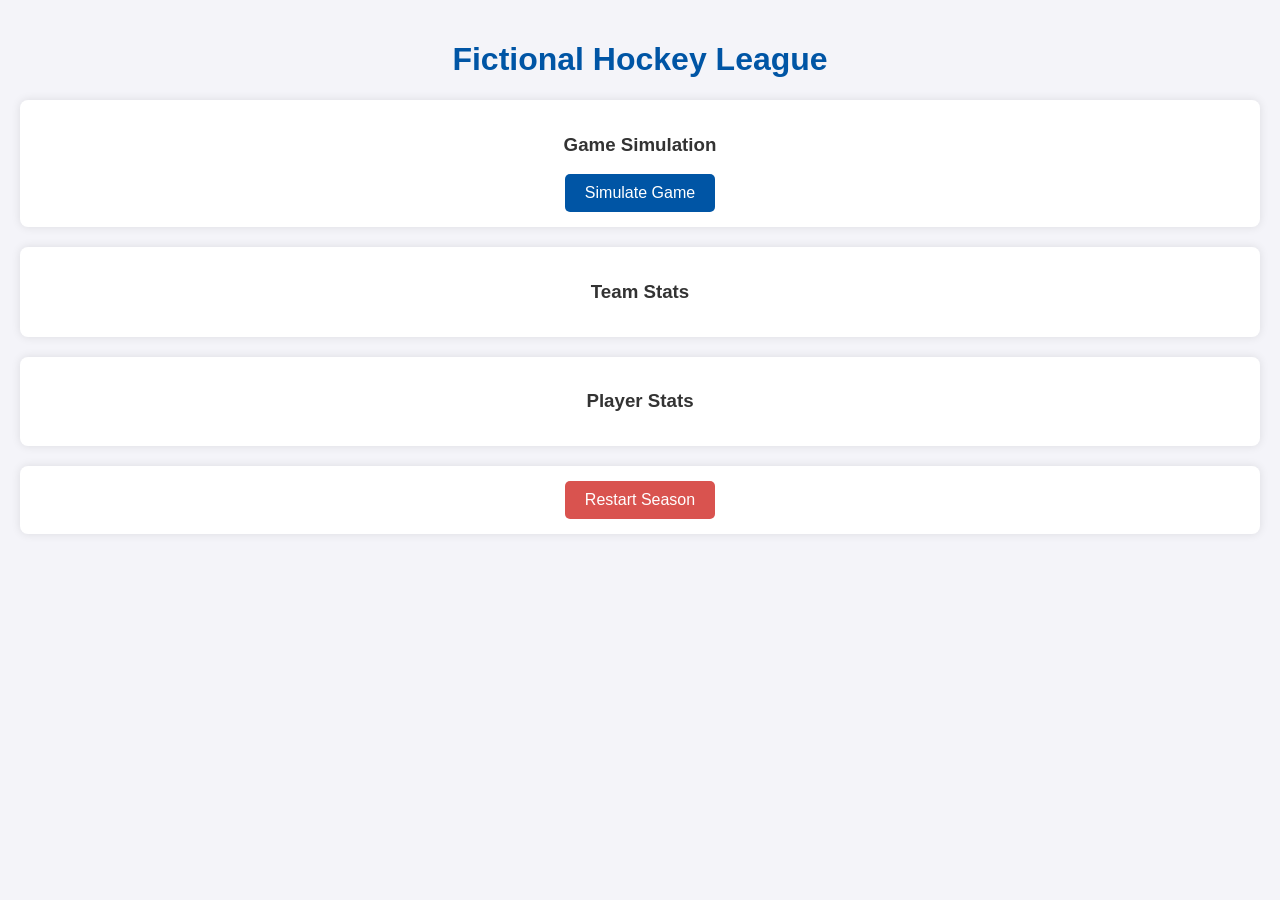
==== index.html @ 37226611 "Create index.html" ====
<!DOCTYPE html>
<html lang="en">
<head>
    <meta charset="UTF-8">
    <meta name="viewport" content="width=device-width, initial-scale=1.0">
    <title>Fictional Hockey League</title>
    <style>
        body {
            font-family: Arial, sans-serif;
            background-color: #f4f4f9;
            color: #333;
            text-align: center;
            margin: 0;
            padding: 20px;
        }

        h1 {
            color: #0055a5;
        }

        .section {
            margin-top: 20px;
            padding: 15px;
            background-color: #ffffff;
            border-radius: 8px;
            box-shadow: 0px 0px 10px rgba(0, 0, 0, 0.1);
            margin-bottom: 20px;
        }

        button {
            padding: 10px 20px;
            font-size: 16px;
            background-color: #0055a5;
            color: white;
            border: none;
            border-radius: 5px;
            cursor: pointer;
            transition: background-color 0.3s ease;
        }

        button:hover {
            background-color: #004080;
        }

        .reset-button {
            background-color: #d9534f;
        }

        .reset-button:hover {
            background-color: #c9302c;
        }

        .team, .player {
            margin-bottom: 10px;
        }
    </style>
</head>
<body>

    <h1>Fictional Hockey League</h1>

    <!-- Game Simulation Section -->
    <div class="section">
        <h3>Game Simulation</h3>
        <button onclick="simulateGame()">Simulate Game</button>
        <div id="gameOutcome"></div>
    </div>

    <!-- Team Stats Section -->
    <div class="section">
        <h3>Team Stats</h3>
        <div id="teamStats"></div>
    </div>

    <!-- Player Stats Section -->
    <div class="section">
        <h3>Player Stats</h3>
        <div id="playerStats"></div>
    </div>

    <!-- Restart Season Section -->
    <div class="section">
        <button class="reset-button" onclick="restartSeason()">Restart Season</button>
    </div>

    <script>
        // Initial team and player data setup
        const defaultTeams = {
            Sharks: { wins: 0, losses: 0, draws: 0, goalsScored: 0, goalsAllowed: 0, players: ['John Doe', 'Jake Rizzo', 'Tommy Deeds'], totalGoals: 0, skill: 250 },
            Tigers: { wins: 0, losses: 0, draws: 0, goalsScored: 0, goalsAllowed: 0, players: ['Jane Smith', 'Lucy Black', 'Manny Fox'], totalGoals: 0, skill: 267 },
            Bears: { wins: 0, losses: 0, draws: 0, goalsScored: 0, goalsAllowed: 0, players: ['Bob Brown', 'Alex Vega', 'Phil Marks'], totalGoals: 0, skill: 233 },
            Wolves: { wins: 0, losses: 0, draws: 0, goalsScored: 0, goalsAllowed: 0, players: ['Max Hunter', 'Chris Snow', 'Zoe Rivers'], totalGoals: 0, skill: 247 }
        };

        const defaultPlayers = {
            'John Doe': { team: 'Sharks', skill: 85, injuryRisk: 0.05, goals: 0, assists: 0 },
            'Jake Rizzo': { team: 'Sharks', skill: 82, injuryRisk: 0.07, goals: 0, assists: 0 },
            'Tommy Deeds': { team: 'Sharks', skill: 80, injuryRisk: 0.06, goals: 0, assists: 0 },
            'Jane Smith': { team: 'Tigers', skill: 90, injuryRisk: 0.03, goals: 0, assists: 0 },
            'Lucy Black': { team: 'Tigers', skill: 88, injuryRisk: 0.04, goals: 0, assists: 0 },
            'Manny Fox': { team: 'Tigers', skill: 84, injuryRisk: 0.05, goals: 0, assists: 0 },
            'Bob Brown': { team: 'Bears', skill: 80, injuryRisk: 0.10, goals: 0, assists: 0 },
            'Alex Vega': { team: 'Bears', skill: 75, injuryRisk: 0.12, goals: 0, assists: 0 },
            'Phil Marks': { team: 'Bears', skill: 78, injuryRisk: 0.08, goals: 0, assists: 0 },
            'Max Hunter': { team: 'Wolves', skill: 85, injuryRisk: 0.06, goals: 0, assists: 0 },
            'Chris Snow': { team: 'Wolves', skill: 80, injuryRisk: 0.07, goals: 0, assists: 0 },
            'Zoe Rivers': { team: 'Wolves', skill: 82, injuryRisk: 0.05, goals: 0, assists: 0 }
        };

        // Load data from localStorage, or initialize with default data if not present
        let teams = JSON.parse(localStorage.getItem('teams')) || defaultTeams;
        let players = JSON.parse(localStorage.getItem('players')) || defaultPlayers;

        // Function to save data to localStorage
        function saveData() {
            localStorage.setItem('teams', JSON.stringify(teams));
            localStorage.setItem('players', JSON.stringify(players));
        }

        // Simulate the game and update stats
        function simulateGame() {
            const teamNames = ['Sharks', 'Tigers', 'Bears', 'Wolves'];
            const team1Name = teamNames[Math.floor(Math.random() * teamNames.length)];
            let team2Name = teamNames[Math.floor(Math.random() * teamNames.length)];

            while (team1Name === team2Name) {
                team2Name = teamNames[Math.floor(Math.random() * teamNames.length)];
            }

            const team1 = teams[team1Name];
            const team2 = teams[team2Name];

            const team1Score = generateGoals(team1.skill);
            const team2Score = generateGoals(team2.skill);

            const team1Scorers = simulateGoals(team1.players, team1Score);
            const team2Scorers = simulateGoals(team2.players, team2Score);

            team1.goalsScored += team1Score;
            team2.goalsScored += team2Score;
            team1.totalGoals += team1Score;
            team2.totalGoals += team2Score;

            if (team1Score > team2Score) {
                team1.wins++;
                team2.losses++;
            } else if (team1Score < team2Score) {
                team2.wins++;
                team1.losses++;
            } else {
                team1.draws++;
                team2.draws++;
            }

            updatePlayerStats(team1Scorers, team1Score);
            updatePlayerStats(team2Scorers, team2Score);

            const outcome = 
                <p><strong>${team1Name} ${team1Score} - ${team2Score} ${team2Name}</strong></p>
                <p>Scorers for ${team1Name}: ${team1Scorers.join(', ')}</p>
                <p>Scorers for ${team2Name}: ${team2Scorers.join(', ')}</p>
            ;
            document.getElementById('gameOutcome').innerHTML = outcome;

            displayTeamStats();
            displayPlayerStats();

            saveData(); // Save the updated data to localStorage
        }

        // Generate random goals scored based on skill (adjusted formula)
        function generateGoals(skill) {
            // Adjusted: Instead of letting the skill divide by 10, we use a capped range
            // This is to make sure that no one team scores too high
            const maxGoals = Math.min(Math.floor(skill / 30), 6); // Limit goals to a max of 6
            return Math.floor(Math.random() * maxGoals + 1); // Random score from 1 to maxGoals
        }

        // Simulate the goal scorers based on team players
        function simulateGoals(players, score) {
            let scorers = [];
            for (let i = 0; i < score; i++) {
                const scorer = players[Math.floor(Math.random() * players.length)];
                scorers.push(scorer);
            }
            return scorers;
        }

        // Update player stats based on goals scored
        function updatePlayerStats(scorers, teamScore) {
            scorers.forEach(playerName => {
                players[playerName].goals++;
                players[playerName].assists++;
            });
        }

        // Display the team stats
        function displayTeamStats() {
            let statsHTML = '';
            for (let teamName in teams) {
                const team = teams[teamName];
                statsHTML += 
                    <div class="team">${teamName} - Wins: ${team.wins}, Losses: ${team.losses}, Goals Scored: ${team.goalsScored}, Total Goals: ${team.totalGoals}</div>
                ;
            }
            document.getElementById('teamStats').innerHTML = statsHTML;
        }

        // Display player stats
        function displayPlayerStats() {
            let statsHTML = '';
            for (let playerName in players) {
                const player = players[playerName];
                statsHTML += 
                    <div class="player">${playerName} - Goals: ${player.goals}, Assists: ${player.assists}</div>
                ;
            }
            document.getElementById('playerStats').innerHTML = statsHTML;
        }

        // Restart the season
        function restartSeason() {
            if (confirm('Are you sure you want to restart the season? All progress will be lost.')) {
                // Reset the localStorage and game data
                localStorage.removeItem('teams');
                localStorage.removeItem('players');
                teams = defaultTeams;
                players = defaultPlayers;

                saveData(); // Save the reset data to localStorage

                // Reload the page to reflect the reset state
                location.reload();
            }
        }

        // Initialize display on page load
        window.onload = function() {
            displayTeamStats();
            displayPlayerStats();
        };
    </script>

</body>
</html>
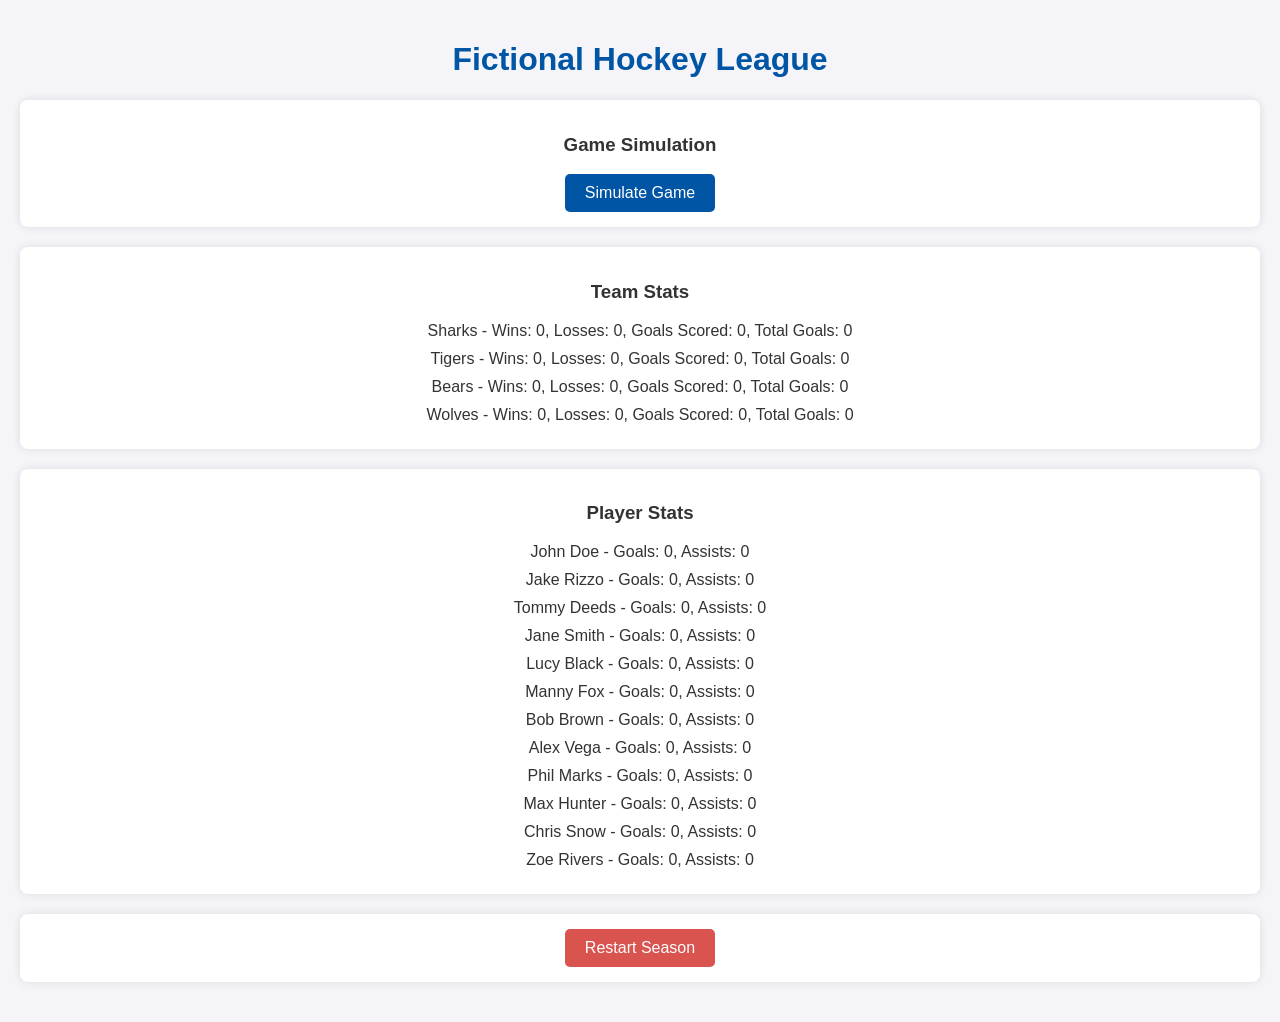
==== commit aaf60127: "Update index.html" ====
--- a/index.html
+++ b/index.html
@@ -155,11 +155,11 @@
             updatePlayerStats(team1Scorers, team1Score);
             updatePlayerStats(team2Scorers, team2Score);
 
-            const outcome = 
-                <p><strong>${team1Name} ${team1Score} - ${team2Score} ${team2Name}</strong></p>
-                <p>Scorers for ${team1Name}: ${team1Scorers.join(', ')}</p>
-                <p>Scorers for ${team2Name}: ${team2Scorers.join(', ')}</p>
-            ;
+            const outcome = `
+    <p><strong>${team1Name} ${team1Score} - ${team2Score} ${team2Name}</strong></p>
+    <p>Scorers for ${team1Name}: ${team1Scorers.join(', ')}</p>
+    <p>Scorers for ${team2Name}: ${team2Scorers.join(', ')}</p>
+`;
             document.getElementById('gameOutcome').innerHTML = outcome;
 
             displayTeamStats();
@@ -199,24 +199,24 @@
             let statsHTML = '';
             for (let teamName in teams) {
                 const team = teams[teamName];
-                statsHTML += 
+                statsHTML += `
                     <div class="team">${teamName} - Wins: ${team.wins}, Losses: ${team.losses}, Goals Scored: ${team.goalsScored}, Total Goals: ${team.totalGoals}</div>
-                ;
-            }
-            document.getElementById('teamStats').innerHTML = statsHTML;
-        }
+        `;
+    }
+    document.getElementById('teamStats').innerHTML = statsHTML;
+}
 
         // Display player stats
         function displayPlayerStats() {
             let statsHTML = '';
             for (let playerName in players) {
                 const player = players[playerName];
-                statsHTML += 
+                statsHTML += `
                     <div class="player">${playerName} - Goals: ${player.goals}, Assists: ${player.assists}</div>
-                ;
-            }
-            document.getElementById('playerStats').innerHTML = statsHTML;
-        }
+        `;
+    }
+    document.getElementById('playerStats').innerHTML = statsHTML;
+}
 
         // Restart the season
         function restartSeason() {
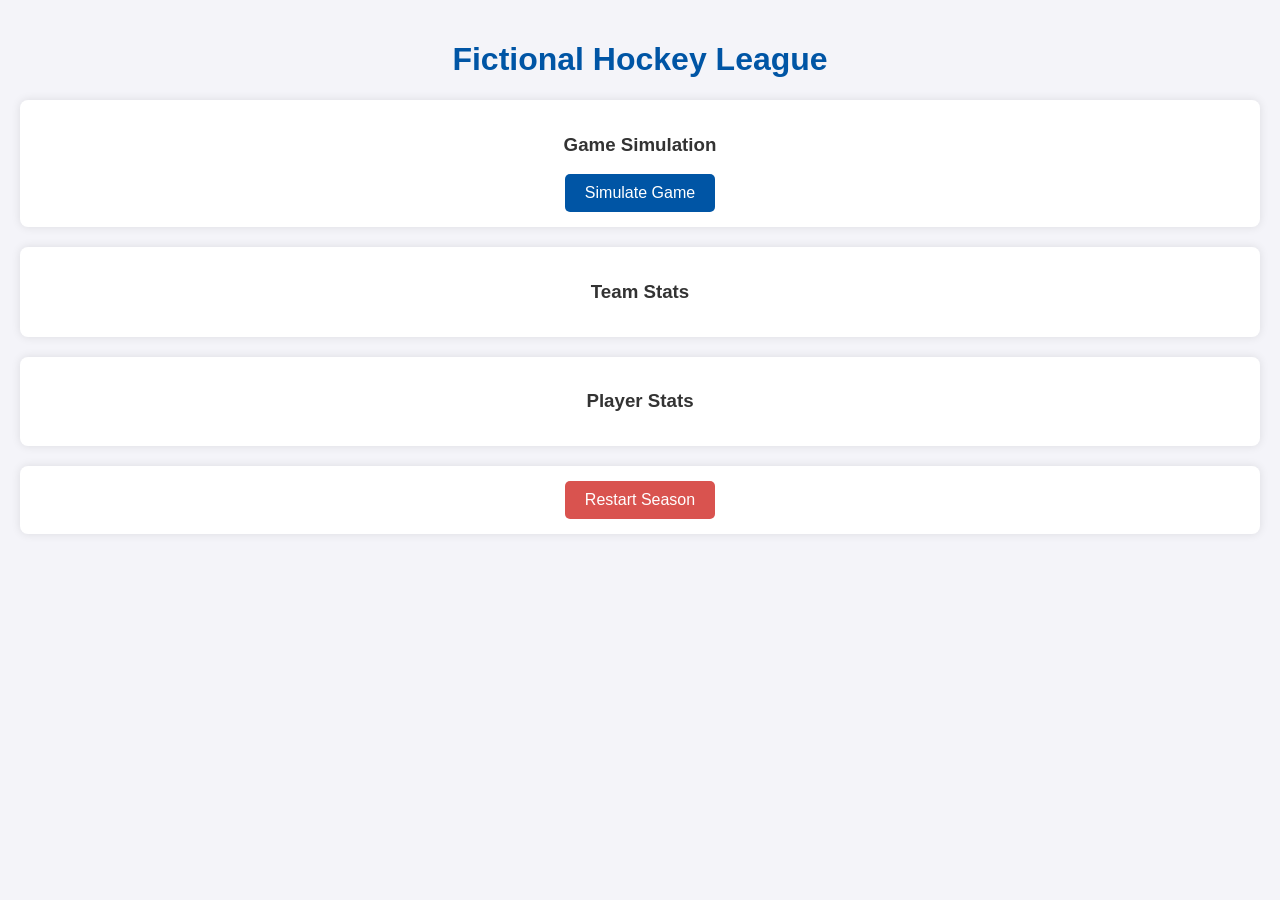
==== commit a4b5454d: "Update index.html" ====
--- a/index.html
+++ b/index.html
@@ -155,11 +155,11 @@
             updatePlayerStats(team1Scorers, team1Score);
             updatePlayerStats(team2Scorers, team2Score);
 
-            const outcome = `
-    <p><strong>${team1Name} ${team1Score} - ${team2Score} ${team2Name}</strong></p>
-    <p>Scorers for ${team1Name}: ${team1Scorers.join(', ')}</p>
-    <p>Scorers for ${team2Name}: ${team2Scorers.join(', ')}</p>
-`;
+            const outcome = 
+                <p><strong>${team1Name} ${team1Score} - ${team2Score} ${team2Name}</strong></p>
+                <p>Scorers for ${team1Name}: ${team1Scorers.join(', ')}</p>
+                <p>Scorers for ${team2Name}: ${team2Scorers.join(', ')}</p>
+            ;
             document.getElementById('gameOutcome').innerHTML = outcome;
 
             displayTeamStats();
@@ -199,24 +199,24 @@
             let statsHTML = '';
             for (let teamName in teams) {
                 const team = teams[teamName];
-                statsHTML += `
+                statsHTML += 
                     <div class="team">${teamName} - Wins: ${team.wins}, Losses: ${team.losses}, Goals Scored: ${team.goalsScored}, Total Goals: ${team.totalGoals}</div>
-        `;
-    }
-    document.getElementById('teamStats').innerHTML = statsHTML;
-}
+                ;
+            }
+            document.getElementById('teamStats').innerHTML = statsHTML;
+        }
 
         // Display player stats
         function displayPlayerStats() {
             let statsHTML = '';
             for (let playerName in players) {
                 const player = players[playerName];
-                statsHTML += `
+                statsHTML += 
                     <div class="player">${playerName} - Goals: ${player.goals}, Assists: ${player.assists}</div>
-        `;
-    }
-    document.getElementById('playerStats').innerHTML = statsHTML;
-}
+                ;
+            }
+            document.getElementById('playerStats').innerHTML = statsHTML;
+        }
 
         // Restart the season
         function restartSeason() {
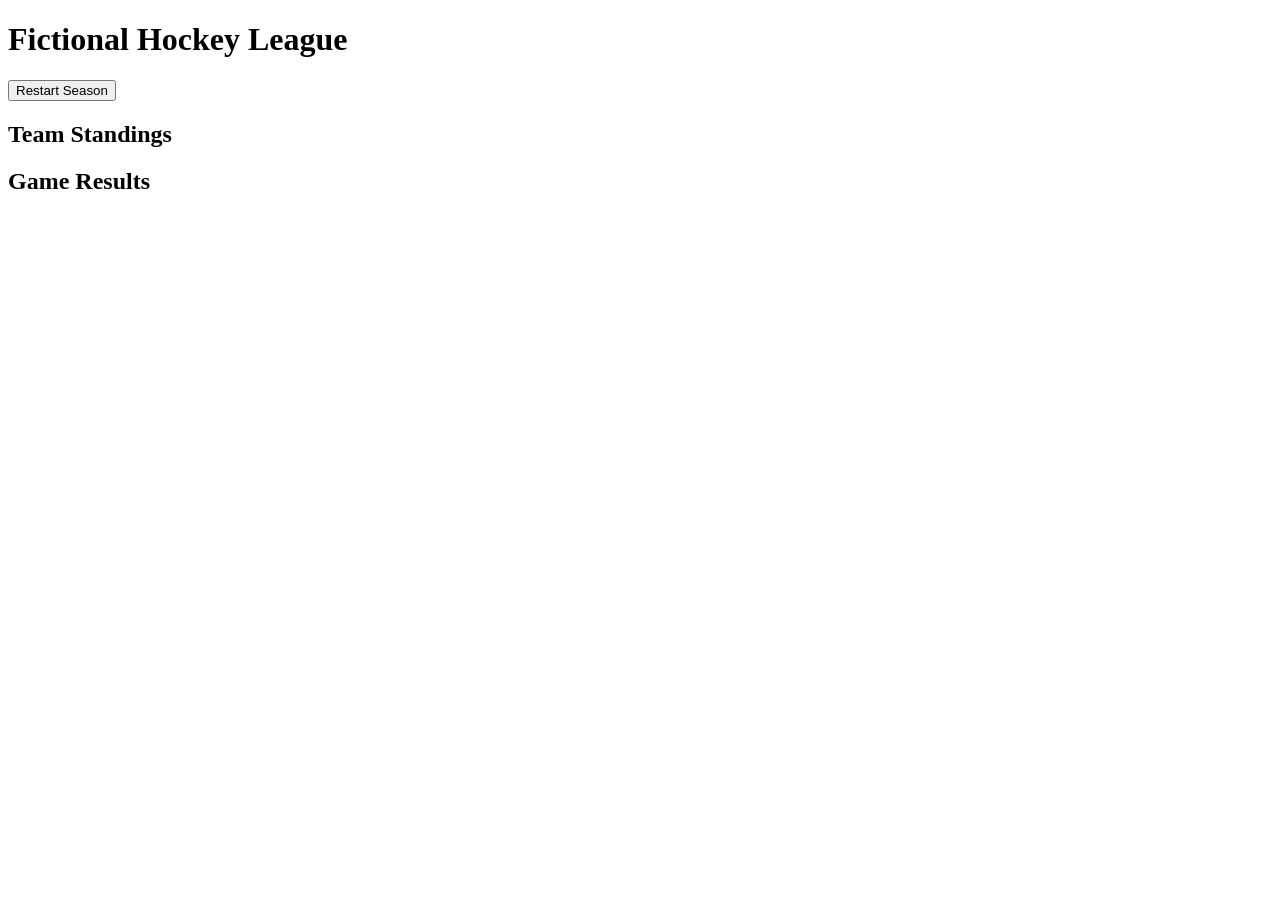
==== commit 5e8a2e2f: "Update index.html" ====
--- a/index.html
+++ b/index.html
@@ -4,242 +4,21 @@
     <meta charset="UTF-8">
     <meta name="viewport" content="width=device-width, initial-scale=1.0">
     <title>Fictional Hockey League</title>
-    <style>
-        body {
-            font-family: Arial, sans-serif;
-            background-color: #f4f4f9;
-            color: #333;
-            text-align: center;
-            margin: 0;
-            padding: 20px;
-        }
-
-        h1 {
-            color: #0055a5;
-        }
-
-        .section {
-            margin-top: 20px;
-            padding: 15px;
-            background-color: #ffffff;
-            border-radius: 8px;
-            box-shadow: 0px 0px 10px rgba(0, 0, 0, 0.1);
-            margin-bottom: 20px;
-        }
-
-        button {
-            padding: 10px 20px;
-            font-size: 16px;
-            background-color: #0055a5;
-            color: white;
-            border: none;
-            border-radius: 5px;
-            cursor: pointer;
-            transition: background-color 0.3s ease;
-        }
-
-        button:hover {
-            background-color: #004080;
-        }
-
-        .reset-button {
-            background-color: #d9534f;
-        }
-
-        .reset-button:hover {
-            background-color: #c9302c;
-        }
-
-        .team, .player {
-            margin-bottom: 10px;
-        }
-    </style>
+    <link rel="stylesheet" href="style.css">
 </head>
 <body>
-
-    <h1>Fictional Hockey League</h1>
-
-    <!-- Game Simulation Section -->
-    <div class="section">
-        <h3>Game Simulation</h3>
-        <button onclick="simulateGame()">Simulate Game</button>
-        <div id="gameOutcome"></div>
+    <div class="container">
+        <h1>Fictional Hockey League</h1>
+        <button id="restart-btn">Restart Season</button>
+        <div id="teams-container">
+            <h2>Team Standings</h2>
+            <ul id="team-list"></ul>
+        </div>
+        <div id="game-results">
+            <h2>Game Results</h2>
+            <ul id="results-list"></ul>
+        </div>
     </div>
-
-    <!-- Team Stats Section -->
-    <div class="section">
-        <h3>Team Stats</h3>
-        <div id="teamStats"></div>
-    </div>
-
-    <!-- Player Stats Section -->
-    <div class="section">
-        <h3>Player Stats</h3>
-        <div id="playerStats"></div>
-    </div>
-
-    <!-- Restart Season Section -->
-    <div class="section">
-        <button class="reset-button" onclick="restartSeason()">Restart Season</button>
-    </div>
-
-    <script>
-        // Initial team and player data setup
-        const defaultTeams = {
-            Sharks: { wins: 0, losses: 0, draws: 0, goalsScored: 0, goalsAllowed: 0, players: ['John Doe', 'Jake Rizzo', 'Tommy Deeds'], totalGoals: 0, skill: 250 },
-            Tigers: { wins: 0, losses: 0, draws: 0, goalsScored: 0, goalsAllowed: 0, players: ['Jane Smith', 'Lucy Black', 'Manny Fox'], totalGoals: 0, skill: 267 },
-            Bears: { wins: 0, losses: 0, draws: 0, goalsScored: 0, goalsAllowed: 0, players: ['Bob Brown', 'Alex Vega', 'Phil Marks'], totalGoals: 0, skill: 233 },
-            Wolves: { wins: 0, losses: 0, draws: 0, goalsScored: 0, goalsAllowed: 0, players: ['Max Hunter', 'Chris Snow', 'Zoe Rivers'], totalGoals: 0, skill: 247 }
-        };
-
-        const defaultPlayers = {
-            'John Doe': { team: 'Sharks', skill: 85, injuryRisk: 0.05, goals: 0, assists: 0 },
-            'Jake Rizzo': { team: 'Sharks', skill: 82, injuryRisk: 0.07, goals: 0, assists: 0 },
-            'Tommy Deeds': { team: 'Sharks', skill: 80, injuryRisk: 0.06, goals: 0, assists: 0 },
-            'Jane Smith': { team: 'Tigers', skill: 90, injuryRisk: 0.03, goals: 0, assists: 0 },
-            'Lucy Black': { team: 'Tigers', skill: 88, injuryRisk: 0.04, goals: 0, assists: 0 },
-            'Manny Fox': { team: 'Tigers', skill: 84, injuryRisk: 0.05, goals: 0, assists: 0 },
-            'Bob Brown': { team: 'Bears', skill: 80, injuryRisk: 0.10, goals: 0, assists: 0 },
-            'Alex Vega': { team: 'Bears', skill: 75, injuryRisk: 0.12, goals: 0, assists: 0 },
-            'Phil Marks': { team: 'Bears', skill: 78, injuryRisk: 0.08, goals: 0, assists: 0 },
-            'Max Hunter': { team: 'Wolves', skill: 85, injuryRisk: 0.06, goals: 0, assists: 0 },
-            'Chris Snow': { team: 'Wolves', skill: 80, injuryRisk: 0.07, goals: 0, assists: 0 },
-            'Zoe Rivers': { team: 'Wolves', skill: 82, injuryRisk: 0.05, goals: 0, assists: 0 }
-        };
-
-        // Load data from localStorage, or initialize with default data if not present
-        let teams = JSON.parse(localStorage.getItem('teams')) || defaultTeams;
-        let players = JSON.parse(localStorage.getItem('players')) || defaultPlayers;
-
-        // Function to save data to localStorage
-        function saveData() {
-            localStorage.setItem('teams', JSON.stringify(teams));
-            localStorage.setItem('players', JSON.stringify(players));
-        }
-
-        // Simulate the game and update stats
-        function simulateGame() {
-            const teamNames = ['Sharks', 'Tigers', 'Bears', 'Wolves'];
-            const team1Name = teamNames[Math.floor(Math.random() * teamNames.length)];
-            let team2Name = teamNames[Math.floor(Math.random() * teamNames.length)];
-
-            while (team1Name === team2Name) {
-                team2Name = teamNames[Math.floor(Math.random() * teamNames.length)];
-            }
-
-            const team1 = teams[team1Name];
-            const team2 = teams[team2Name];
-
-            const team1Score = generateGoals(team1.skill);
-            const team2Score = generateGoals(team2.skill);
-
-            const team1Scorers = simulateGoals(team1.players, team1Score);
-            const team2Scorers = simulateGoals(team2.players, team2Score);
-
-            team1.goalsScored += team1Score;
-            team2.goalsScored += team2Score;
-            team1.totalGoals += team1Score;
-            team2.totalGoals += team2Score;
-
-            if (team1Score > team2Score) {
-                team1.wins++;
-                team2.losses++;
-            } else if (team1Score < team2Score) {
-                team2.wins++;
-                team1.losses++;
-            } else {
-                team1.draws++;
-                team2.draws++;
-            }
-
-            updatePlayerStats(team1Scorers, team1Score);
-            updatePlayerStats(team2Scorers, team2Score);
-
-            const outcome = 
-                <p><strong>${team1Name} ${team1Score} - ${team2Score} ${team2Name}</strong></p>
-                <p>Scorers for ${team1Name}: ${team1Scorers.join(', ')}</p>
-                <p>Scorers for ${team2Name}: ${team2Scorers.join(', ')}</p>
-            ;
-            document.getElementById('gameOutcome').innerHTML = outcome;
-
-            displayTeamStats();
-            displayPlayerStats();
-
-            saveData(); // Save the updated data to localStorage
-        }
-
-        // Generate random goals scored based on skill (adjusted formula)
-        function generateGoals(skill) {
-            // Adjusted: Instead of letting the skill divide by 10, we use a capped range
-            // This is to make sure that no one team scores too high
-            const maxGoals = Math.min(Math.floor(skill / 30), 6); // Limit goals to a max of 6
-            return Math.floor(Math.random() * maxGoals + 1); // Random score from 1 to maxGoals
-        }
-
-        // Simulate the goal scorers based on team players
-        function simulateGoals(players, score) {
-            let scorers = [];
-            for (let i = 0; i < score; i++) {
-                const scorer = players[Math.floor(Math.random() * players.length)];
-                scorers.push(scorer);
-            }
-            return scorers;
-        }
-
-        // Update player stats based on goals scored
-        function updatePlayerStats(scorers, teamScore) {
-            scorers.forEach(playerName => {
-                players[playerName].goals++;
-                players[playerName].assists++;
-            });
-        }
-
-        // Display the team stats
-        function displayTeamStats() {
-            let statsHTML = '';
-            for (let teamName in teams) {
-                const team = teams[teamName];
-                statsHTML += 
-                    <div class="team">${teamName} - Wins: ${team.wins}, Losses: ${team.losses}, Goals Scored: ${team.goalsScored}, Total Goals: ${team.totalGoals}</div>
-                ;
-            }
-            document.getElementById('teamStats').innerHTML = statsHTML;
-        }
-
-        // Display player stats
-        function displayPlayerStats() {
-            let statsHTML = '';
-            for (let playerName in players) {
-                const player = players[playerName];
-                statsHTML += 
-                    <div class="player">${playerName} - Goals: ${player.goals}, Assists: ${player.assists}</div>
-                ;
-            }
-            document.getElementById('playerStats').innerHTML = statsHTML;
-        }
-
-        // Restart the season
-        function restartSeason() {
-            if (confirm('Are you sure you want to restart the season? All progress will be lost.')) {
-                // Reset the localStorage and game data
-                localStorage.removeItem('teams');
-                localStorage.removeItem('players');
-                teams = defaultTeams;
-                players = defaultPlayers;
-
-                saveData(); // Save the reset data to localStorage
-
-                // Reload the page to reflect the reset state
-                location.reload();
-            }
-        }
-
-        // Initialize display on page load
-        window.onload = function() {
-            displayTeamStats();
-            displayPlayerStats();
-        };
-    </script>
-
+    <script src="script.js"></script>
 </body>
 </html>
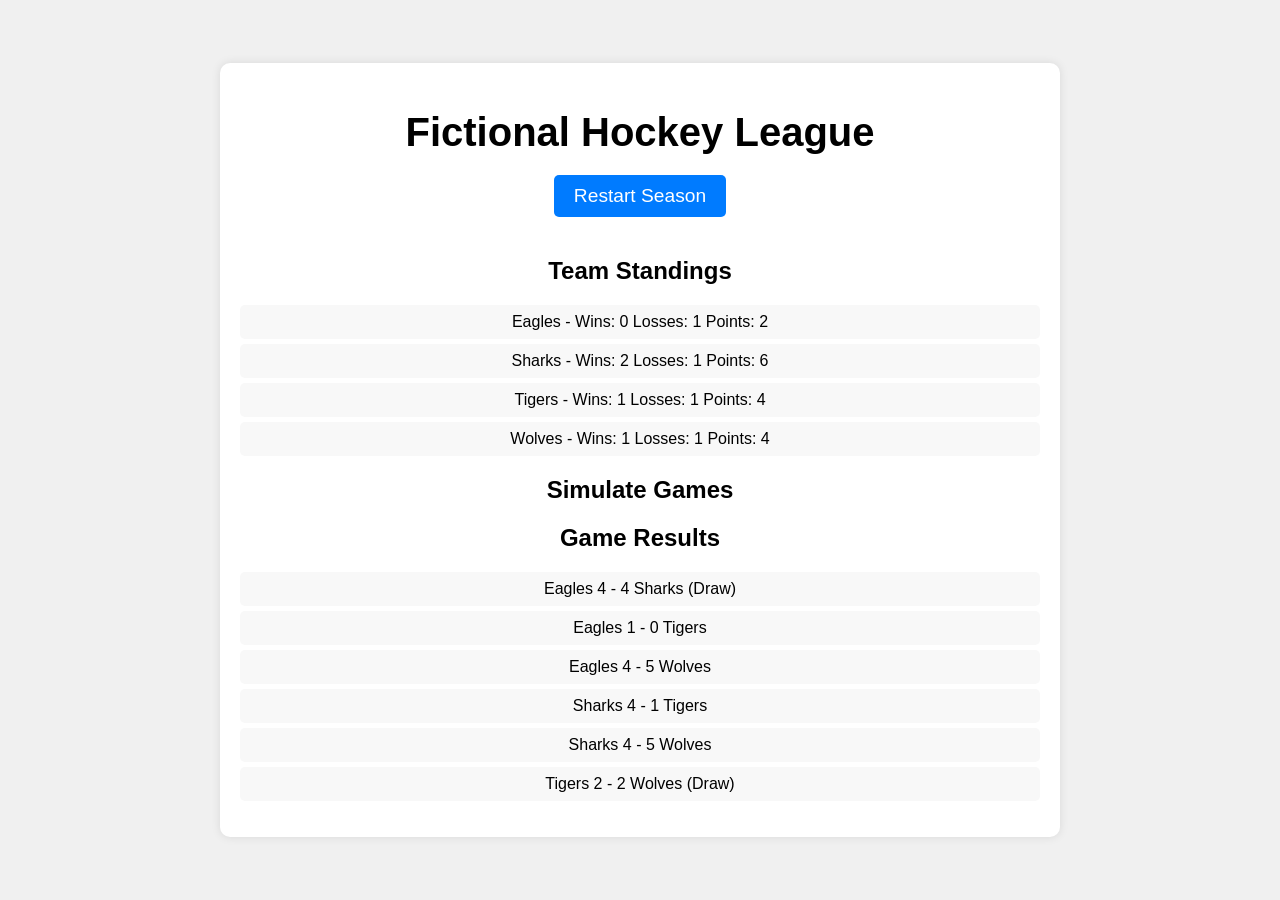
==== commit d725a9a4: "Update index.html" ====
--- a/index.html
+++ b/index.html
@@ -14,6 +14,10 @@
             <h2>Team Standings</h2>
             <ul id="team-list"></ul>
         </div>
+        <div id="game-controls">
+            <h2>Simulate Games</h2>
+            <div id="game-buttons"></div>
+        </div>
         <div id="game-results">
             <h2>Game Results</h2>
             <ul id="results-list"></ul>
--- a/style.css
+++ b/style.css
@@ -0,0 +1,57 @@
+body {
+    font-family: Arial, sans-serif;
+    margin: 0;
+    padding: 0;
+    display: flex;
+    justify-content: center;
+    align-items: center;
+    height: 100vh;
+    background-color: #f0f0f0;
+}
+
+.container {
+    text-align: center;
+    width: 80%;
+    max-width: 800px;
+    background-color: white;
+    padding: 20px;
+    border-radius: 10px;
+    box-shadow: 0 0 10px rgba(0, 0, 0, 0.1);
+}
+
+h1 {
+    font-size: 2.5em;
+    margin-bottom: 20px;
+}
+
+button {
+    background-color: #007bff;
+    color: white;
+    border: none;
+    padding: 10px 20px;
+    font-size: 1.2em;
+    cursor: pointer;
+    margin-bottom: 20px;
+    border-radius: 5px;
+}
+
+button:hover {
+    background-color: #0056b3;
+}
+
+h2 {
+    font-size: 1.5em;
+    margin-top: 20px;
+}
+
+ul {
+    list-style-type: none;
+    padding: 0;
+}
+
+li {
+    padding: 8px;
+    background-color: #f8f8f8;
+    margin: 5px 0;
+    border-radius: 5px;
+}
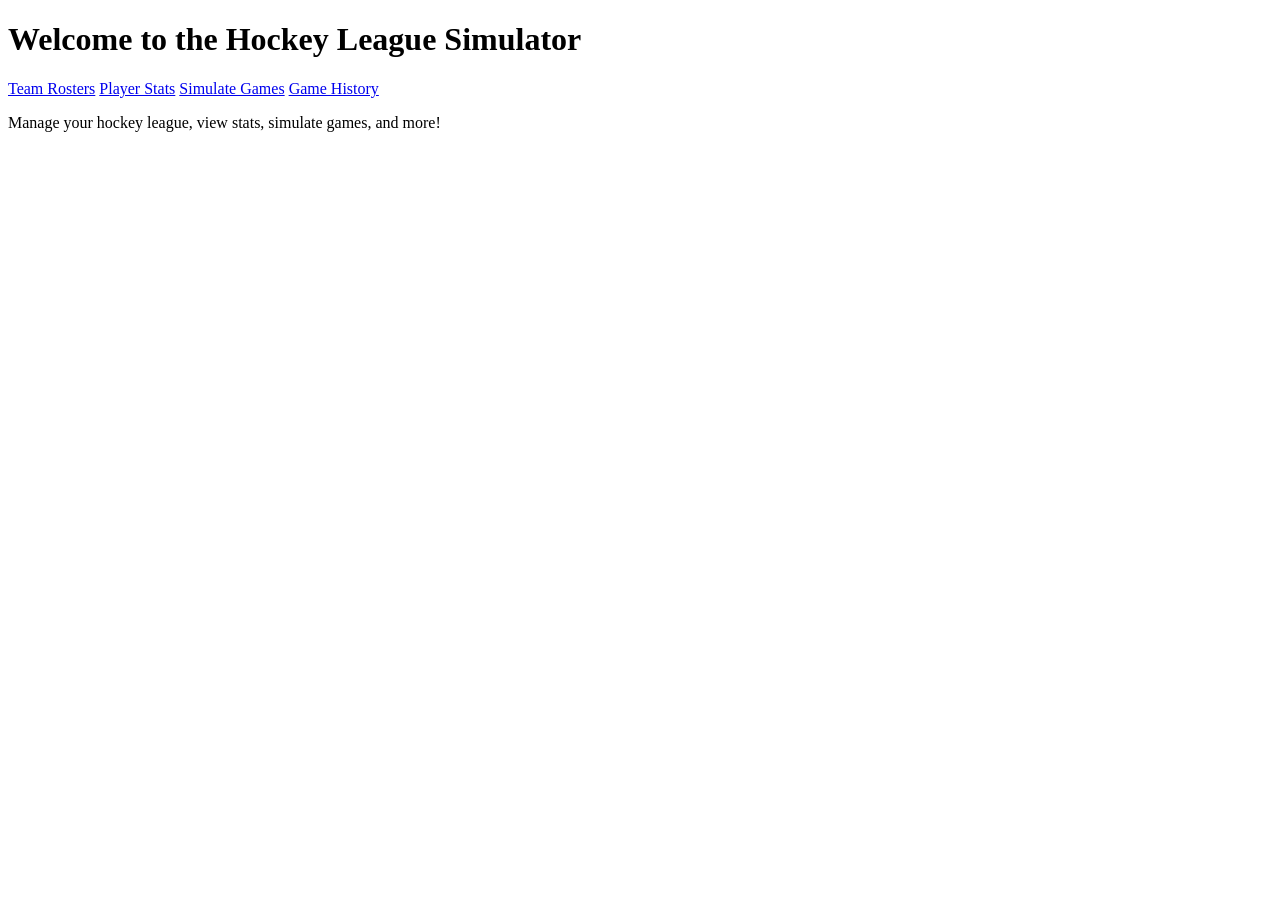
==== commit cdfad514: "Update index.html" ====
--- a/index.html
+++ b/index.html
@@ -1,28 +1,23 @@
 <!DOCTYPE html>
 <html lang="en">
 <head>
-    <meta charset="UTF-8">
-    <meta name="viewport" content="width=device-width, initial-scale=1.0">
-    <title>Fictional Hockey League</title>
-    <link rel="stylesheet" href="style.css">
+  <meta charset="UTF-8">
+  <meta name="viewport" content="width=device-width, initial-scale=1.0">
+  <title>Hockey League Simulator</title>
+  <link rel="stylesheet" href="styles/main.css">
 </head>
 <body>
-    <div class="container">
-        <h1>Fictional Hockey League</h1>
-        <button id="restart-btn">Restart Season</button>
-        <div id="teams-container">
-            <h2>Team Standings</h2>
-            <ul id="team-list"></ul>
-        </div>
-        <div id="game-controls">
-            <h2>Simulate Games</h2>
-            <div id="game-buttons"></div>
-        </div>
-        <div id="game-results">
-            <h2>Game Results</h2>
-            <ul id="results-list"></ul>
-        </div>
-    </div>
-    <script src="script.js"></script>
+  <header>
+    <h1>Welcome to the Hockey League Simulator</h1>
+    <nav>
+      <a href="teams.html">Team Rosters</a>
+      <a href="stats.html">Player Stats</a>
+      <a href="simulator.html">Simulate Games</a>
+      <a href="history.html">Game History</a>
+    </nav>
+  </header>
+  <main>
+    <p>Manage your hockey league, view stats, simulate games, and more!</p>
+  </main>
 </body>
 </html>
